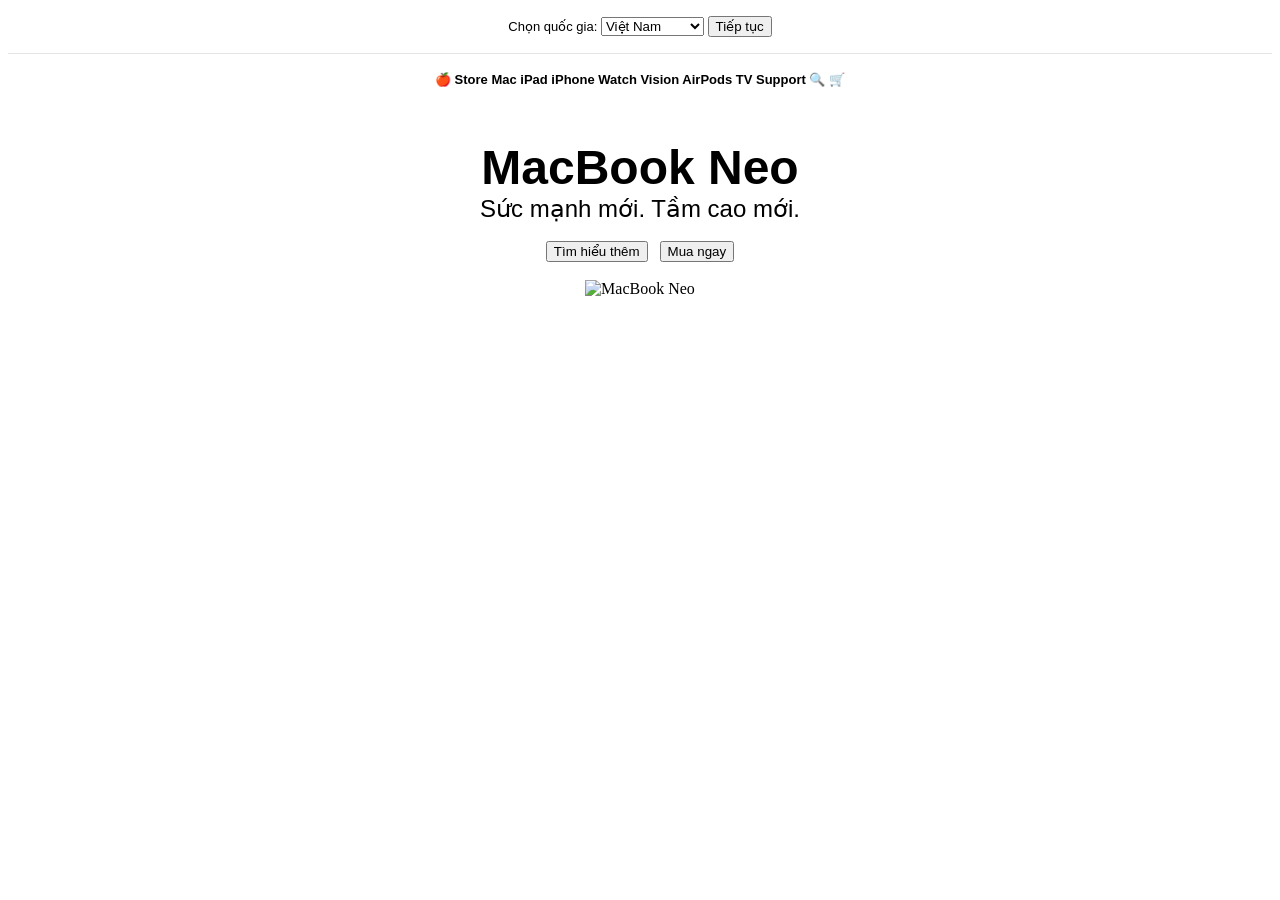
==== index3.html @ 7562fb29 "Create index3.html" ====
<!DOCTYPE html>
<html lang="vi">
<head><meta charset="UTF-8"><title>Apple MacBook Neo</title></head>
<body bgcolor="#ffffff">

    <center>
        <p><font face="Arial" size="2">Chọn quốc gia: 
            <select><option>Việt Nam</option><option>United States</option></select> 
            <button>Tiếp tục</button></font>
        </p>
        <hr size="1" color="#e5e5e5">

        <p><font face="Arial" size="2"><b>🍎 Store Mac iPad iPhone Watch Vision AirPods TV Support 🔍 🛒</b></font></p>

        <br><br>
        <font face="Arial" size="7"><b>MacBook Neo</b></font><br>
        <font face="Arial" size="5">Sức mạnh mới. Tầm cao mới.</font>
        <br><br>
        
        <button>Tìm hiểu thêm</button> &nbsp; <button>Mua ngay</button>
        
        <br><br>
        <img src="https://store.storeimages.cdn-apple.com/1/as-images.apple.com/is/macbook-neo-color-unselect-202603-gallery-1?wid=5120&hei=3280&fmt=webp&qlt=90&.v=TytZbDBUUnRqRElRcFlBSHpmZVVDK3BoR2lIdGdhMDNQSUZrOHIycWd6Vmd1bjBBbHBBMFNjNjVIN0pUcUg2U0tZMGFKbG9yanhQdjZDS1dZUFFhRVE4bm1RcmlWRWp2eDN1WHNkSjNmUmFub3B6RFdCcnJtSHE1TzBCb3pCcis&traceId=1" 
             alt="MacBook Neo" width="600">
    </center>

</body>
</html>
</html>
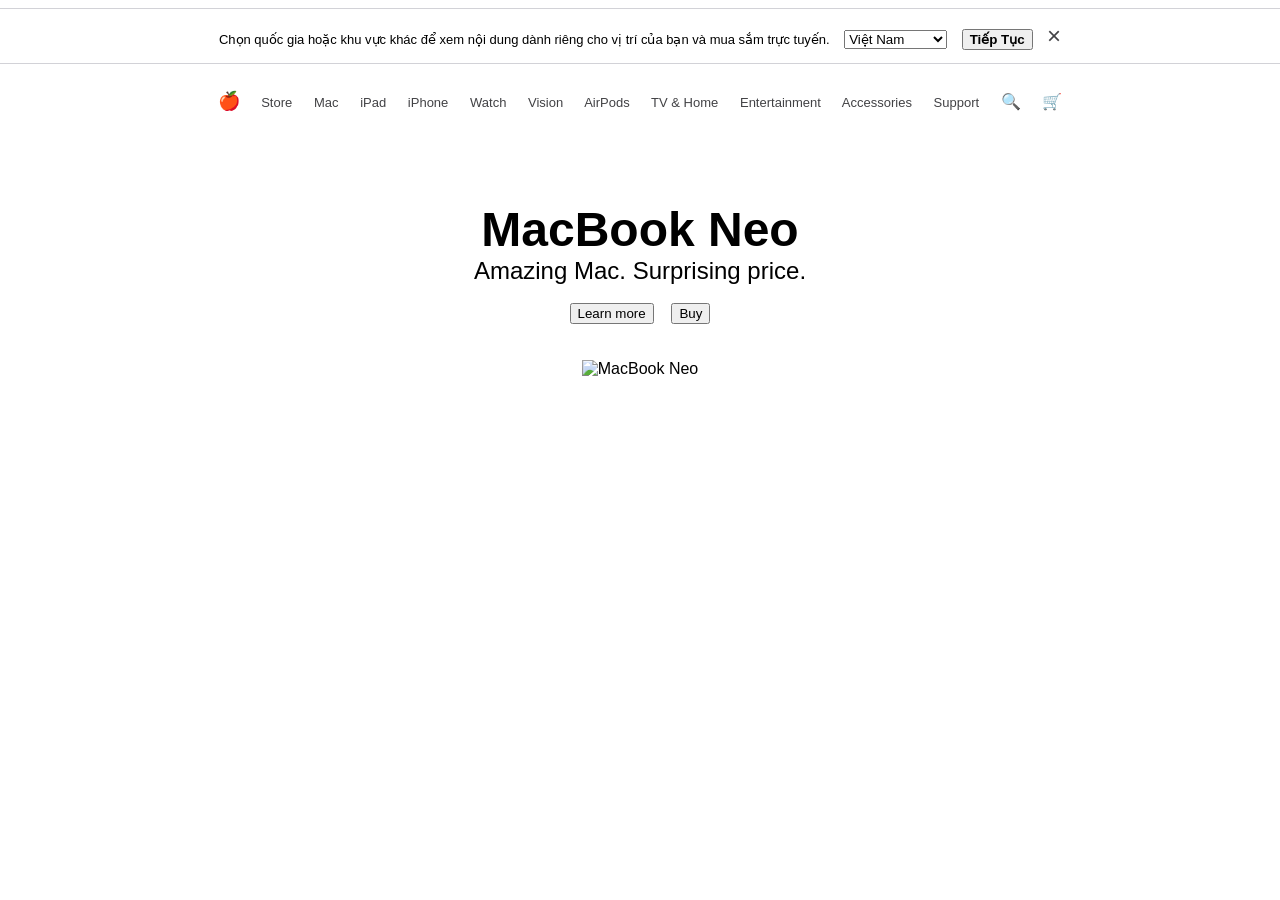
==== commit 10e9f1f7: "Update index3.html" ====
--- a/index3.html
+++ b/index3.html
@@ -1,29 +1,73 @@
 <!DOCTYPE html>
 <html lang="vi">
-<head><meta charset="UTF-8"><title>Apple MacBook Neo</title></head>
-<body bgcolor="#ffffff">
+<head>
+    <meta charset="UTF-8">
+    <title>Apple Interface - No CSS</title>
+</head>
+<body bgcolor="#ffffff" leftmargin="0" topmargin="0" marginwidth="0" marginheight="0">
 
-    <center>
-        <p><font face="Arial" size="2">Chọn quốc gia: 
-            <select><option>Việt Nam</option><option>United States</option></select> 
-            <button>Tiếp tục</button></font>
-        </p>
-        <hr size="1" color="#e5e5e5">
+    <div id="QuocGia" align="center" bgcolor="#f5f5f7">
+        <hr size="1" color="#d2d2d7"> <font size="2" face="Arial, Helvetica, sans-serif">
+            <p>
+                Chọn quốc gia hoặc khu vực khác để xem nội dung dành riêng cho vị trí của bạn và mua sắm trực tuyến.
+                &nbsp;&nbsp;
+                <select>
+                    <option>Việt Nam</option>
+                    <option>United States</option>
+                    <option>Japan</option>
+                </select>
+                &nbsp;&nbsp;
+                <button><b>Tiếp Tục</b></button>
+                &nbsp;&nbsp;
+                <font size="5" color="#424245">&times;</font>
+            </p>
+        </font>
+        <hr size="1" color="#d2d2d7"> </div>
 
-        <p><font face="Arial" size="2"><b>🍎 Store Mac iPad iPhone Watch Vision AirPods TV Support 🔍 🛒</b></font></p>
+    <div id="navigation" align="center">
+        <font size="2" face="Arial, Helvetica, sans-serif" color="#424245">
+            <br>
+            <font size="4">🍎</font> &nbsp;&nbsp;&nbsp;&nbsp;
+            Store &nbsp;&nbsp;&nbsp;&nbsp;
+            Mac &nbsp;&nbsp;&nbsp;&nbsp;
+            iPad &nbsp;&nbsp;&nbsp;&nbsp;
+            iPhone &nbsp;&nbsp;&nbsp;&nbsp;
+            Watch &nbsp;&nbsp;&nbsp;&nbsp;
+            Vision &nbsp;&nbsp;&nbsp;&nbsp;
+            AirPods &nbsp;&nbsp;&nbsp;&nbsp;
+            TV & Home &nbsp;&nbsp;&nbsp;&nbsp;
+            Entertainment &nbsp;&nbsp;&nbsp;&nbsp;
+            Accessories &nbsp;&nbsp;&nbsp;&nbsp;
+            Support &nbsp;&nbsp;&nbsp;&nbsp;
+            <font size="3">🔍</font> &nbsp;&nbsp;&nbsp;&nbsp;
+            <font size="3">🛒</font>
+            <br><br>
+        </font>
+    </div>
 
-        <br><br>
-        <font face="Arial" size="7"><b>MacBook Neo</b></font><br>
-        <font face="Arial" size="5">Sức mạnh mới. Tầm cao mới.</font>
-        <br><br>
+    <div id="NoiDung" align="center" bgcolor="#f5f5f7">
+        <br><br><br><br>
+
+        <font face="Arial, Helvetica, sans-serif">
+            <font size="7"><b>MacBook Neo</b></font>
+            <br>
+            <font size="5">Amazing Mac. Surprising price.</font>
+            <br><br>
+
+            <button>Learn more</button>
+            &nbsp;&nbsp;
+            <button>Buy</button>
+            
+            <br><br><br>
+            
+            <img src="https://images2.thanhnien.vn/528068263637045248/2026/3/4/1-1772602806217212488364.jpg" 
+                 width="800" 
+                 alt="MacBook Neo"
+                 border="0">
+        </font>
         
-        <button>Tìm hiểu thêm</button> &nbsp; <button>Mua ngay</button>
-        
-        <br><br>
-        <img src="https://store.storeimages.cdn-apple.com/1/as-images.apple.com/is/macbook-neo-color-unselect-202603-gallery-1?wid=5120&hei=3280&fmt=webp&qlt=90&.v=TytZbDBUUnRqRElRcFlBSHpmZVVDK3BoR2lIdGdhMDNQSUZrOHIycWd6Vmd1bjBBbHBBMFNjNjVIN0pUcUg2U0tZMGFKbG9yanhQdjZDS1dZUFFhRVE4bm1RcmlWRWp2eDN1WHNkSjNmUmFub3B6RFdCcnJtSHE1TzBCb3pCcis&traceId=1" 
-             alt="MacBook Neo" width="600">
-    </center>
+        <br><br><br>
+    </div>
 
 </body>
 </html>
-</html>
